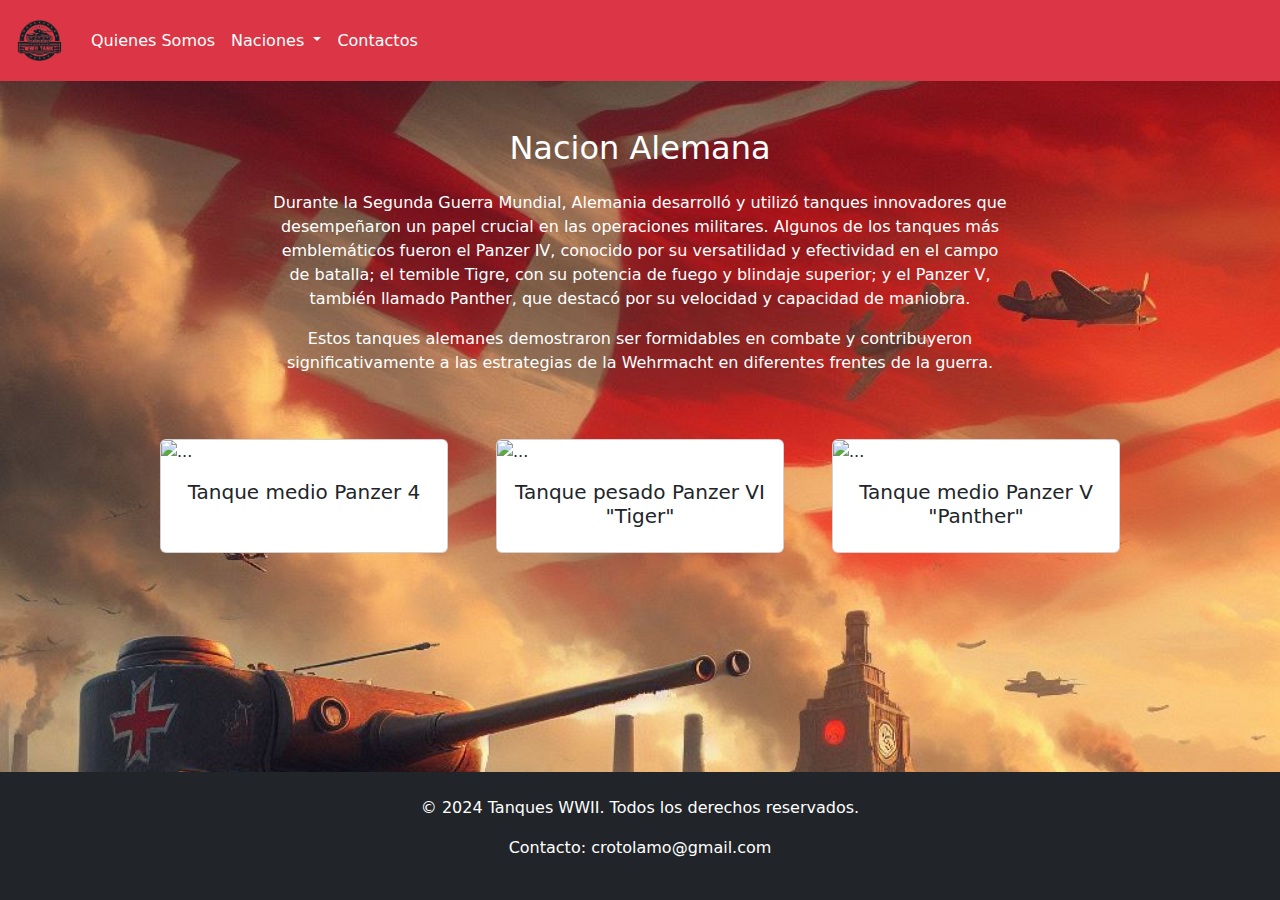
==== Pages/alemania.html @ ab1525b9 "first-commit" ====
<!DOCTYPE html>
<html lang="en">
  <head>
    <meta charset="UTF-8" />
    <meta name="viewport" content="width=device-width, initial-scale=1.0" />
    <link
      href="https://cdn.jsdelivr.net/npm/bootstrap@5.3.3/dist/css/bootstrap.min.css"
      rel="stylesheet"
      integrity="sha384-QWTKZyjpPEjISv5WaRU9OFeRpok6YctnYmDr5pNlyT2bRjXh0JMhjY6hW+ALEwIH"
      crossorigin="anonymous"
    />
    <link rel="stylesheet" href="../Styles.css" />
    <link rel="shortcut icon" href="../Images/logo.png" type="image/x-icon" />
    <title>Alemania</title>
  </head>
  <body class="d-flex flex-column vh-100">
    <nav class="navbar navbar-expand-lg bg-danger sticky-top">
      <div class="container-fluid">
        <a class="navbar-brand" href="../index.html">
          <img
            src="../Images/logo.png"
            alt="logo-page"
            width="55"
            height="55"
          />
        </a>
        <button
          class="navbar-toggler"
          type="button"
          data-bs-toggle="collapse"
          data-bs-target="#navbarSupportedContent"
          aria-controls="navbarSupportedContent"
          aria-expanded="false"
          aria-label="Toggle navigation"
        >
          <span class="navbar-toggler-icon"></span>
        </button>
        <div class="collapse navbar-collapse" id="navbarSupportedContent">
          <ul class="navbar-nav me-auto mb-2 mb-lg-0">
            <li class="nav-item">
              <a class="nav-link text-white" href="./quienes_somos.html"
                >Quienes Somos</a
              >
            </li>
            <li class="nav-item dropdown">
              <a
                class="nav-link dropdown-toggle text-white"
                href="#"
                role="button"
                data-bs-toggle="dropdown"
                aria-expanded="false"
              >
                Naciones
              </a>
              <ul class="dropdown-menu bg-danger">
                <li>
                  <a
                    class="dropdown-item text-white"
                    href="./estados_unidos.html"
                    >EEUU</a
                  >
                </li>
                <li>
                  <a class="dropdown-item text-white" href="./alemania.html"
                    >Alemania</a
                  >
                </li>
                <li>
                  <a class="dropdown-item text-white" href="./gran_bretaña.html"
                    >Gran Bretaña</a
                  >
                </li>
              </ul>
            </li>
            <li class="nav-item">
              <a class="nav-link text-white" href="./contactos.html"
                >Contactos</a
              >
            </li>
          </ul>
        </div>
      </div>
    </nav>
    <main class="container my-5 flex-grow-1">
      <div class="row">
        <div class="col-md-8 mx-auto text-center text-white">
          <h2 class="mb-4">Nacion Alemana</h2>
          <p>
            Durante la Segunda Guerra Mundial, Alemania desarrolló y utilizó
            tanques innovadores que desempeñaron un papel crucial en las
            operaciones militares. Algunos de los tanques más emblemáticos
            fueron el Panzer IV, conocido por su versatilidad y efectividad en
            el campo de batalla; el temible Tigre, con su potencia de fuego y
            blindaje superior; y el Panzer V, también llamado Panther, que
            destacó por su velocidad y capacidad de maniobra.
          </p>
          <p>
            Estos tanques alemanes demostraron ser formidables en combate y
            contribuyeron significativamente a las estrategias de la Wehrmacht
            en diferentes frentes de la guerra.
          </p>
        </div>
      </div>
      <div
        class="container-lg d-flex flex-row flex-wrap justify-content-center gap-5 mt-5 align-items-stretch"
      >
        <a
          href="./Tanks/Germany_Tanks.html#Panzer4Desc"
          class="text-decoration-none"
        >
          <div class="card custom-card">
            <img
              src="https://www.museedesblindes.fr/media/zoo/images/panzer-iv_fda12fa7496f90676b3ebbe40a6bf2af.jpg"
              class="card-img-top"
              alt="..."
            />
            <div class="card-body">
              <h5 class="card-title text-center">Tanque medio Panzer 4</h5>
            </div>
          </div>
        </a>
        <a
          href="./Tanks/Germany_Tanks.html#TigerDesc"
          class="text-decoration-none"
        >
          <div class="card custom-card">
            <img
              src="https://cdn.landmarkscout.com/wp-content/uploads/2023/02/Panzer-VI-Tiger-German-Heavy-Tank-photo-2014-25.jpg"
              class="card-img-top"
              alt="..."
            />
            <div class="card-body">
              <h5 class="card-title text-center">
                Tanque pesado Panzer VI "Tiger"
              </h5>
            </div>
          </div>
        </a>
        <a
          href="./Tanks/Germany_Tanks.html#PantherDesc"
          class="text-decoration-none"
        >
          <div class="card custom-card">
            <img
              src="https://militar.es/wp-content/uploads/2022/01/Panzer_V_Panther_pic-005-scaled.jpg"
              class="card-img-top"
              alt="..."
            />
            <div class="card-body">
              <h5 class="card-title text-center">
                Tanque medio Panzer V "Panther"
              </h5>
            </div>
          </div>
        </a>
      </div>
    </main>
    <footer class="bg-dark text-white text-center py-4">
      <div class="container">
        <p>&copy; 2024 Tanques WWII. Todos los derechos reservados.</p>
        <p>Contacto: crotolamo@gmail.com</p>
      </div>
    </footer>

    <script
      src="https://cdn.jsdelivr.net/npm/bootstrap@5.3.3/dist/js/bootstrap.bundle.min.js"
      integrity="sha384-YvpcrYf0tY3lHB60NNkmXc5s9fDVZLESaAA55NDzOxhy9GkcIdslK1eN7N6jIeHz"
      crossorigin="anonymous"
    ></script>
  </body>
</html>
---- Styles.css ----
body {
  background-image: url(./Images/Fondo.jpg);
  background-repeat: no-repeat;
  background-size: cover;
  background-attachment: fixed;
}
.card {
  transition: transform 0.3s ease, box-shadow 0.3s ease;
}

.card:hover {
  transform: translateY(-5px);
  box-shadow: 0px 3px 5px rgba(0, 0, 0, 0.3);
}
.card-text {
  color: black;
}

.card-bg {
  background-color: #f8f9fa;
}
.card-title a {
  text-decoration: none;
  color: inherit;
}
.custom-card {
  width: 18rem;
  height: 100%;
}
.carousel {
  max-width: 500px;
  margin: 0 auto; 
  border: 1px solid #ccc; 
}
.carousel-item img {
  width: 100%; 
  height: 400px; 
  object-fit: cover;
}
.modal-content {
  background-image: url(./Images/FondoLogin.jpg);
  background-repeat:no-repeat ;
  background-size: cover;
  border-radius: 15px;
  padding: 20px; 
}
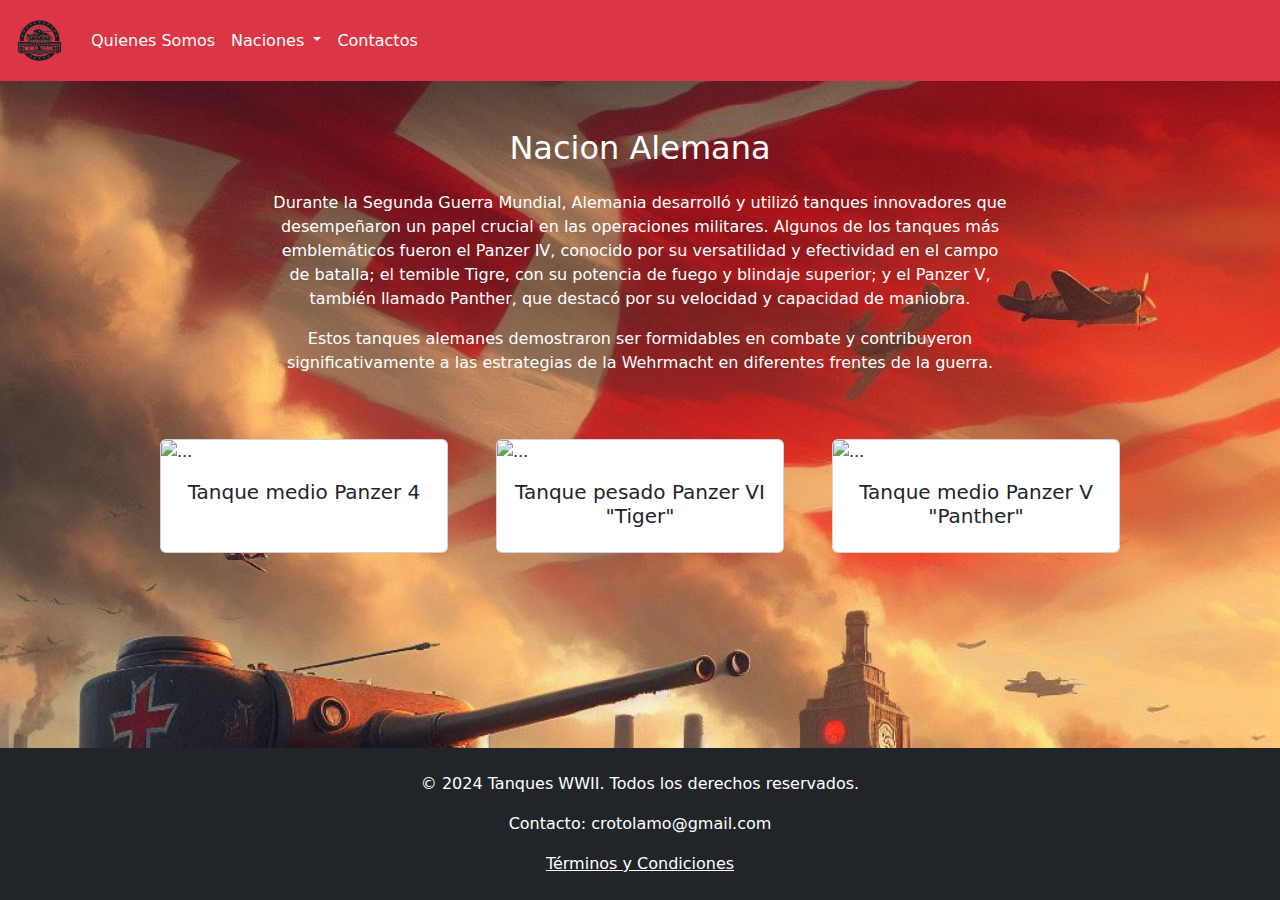
==== commit 0c318211: "fix" ====
--- a/Pages/alemania.html
+++ b/Pages/alemania.html
@@ -159,6 +159,9 @@
       <div class="container">
         <p>&copy; 2024 Tanques WWII. Todos los derechos reservados.</p>
         <p>Contacto: crotolamo@gmail.com</p>
+        <a href="./terminos_condiciones.html" class="text-white"
+          >Términos y Condiciones</a
+        >
       </div>
     </footer>
 
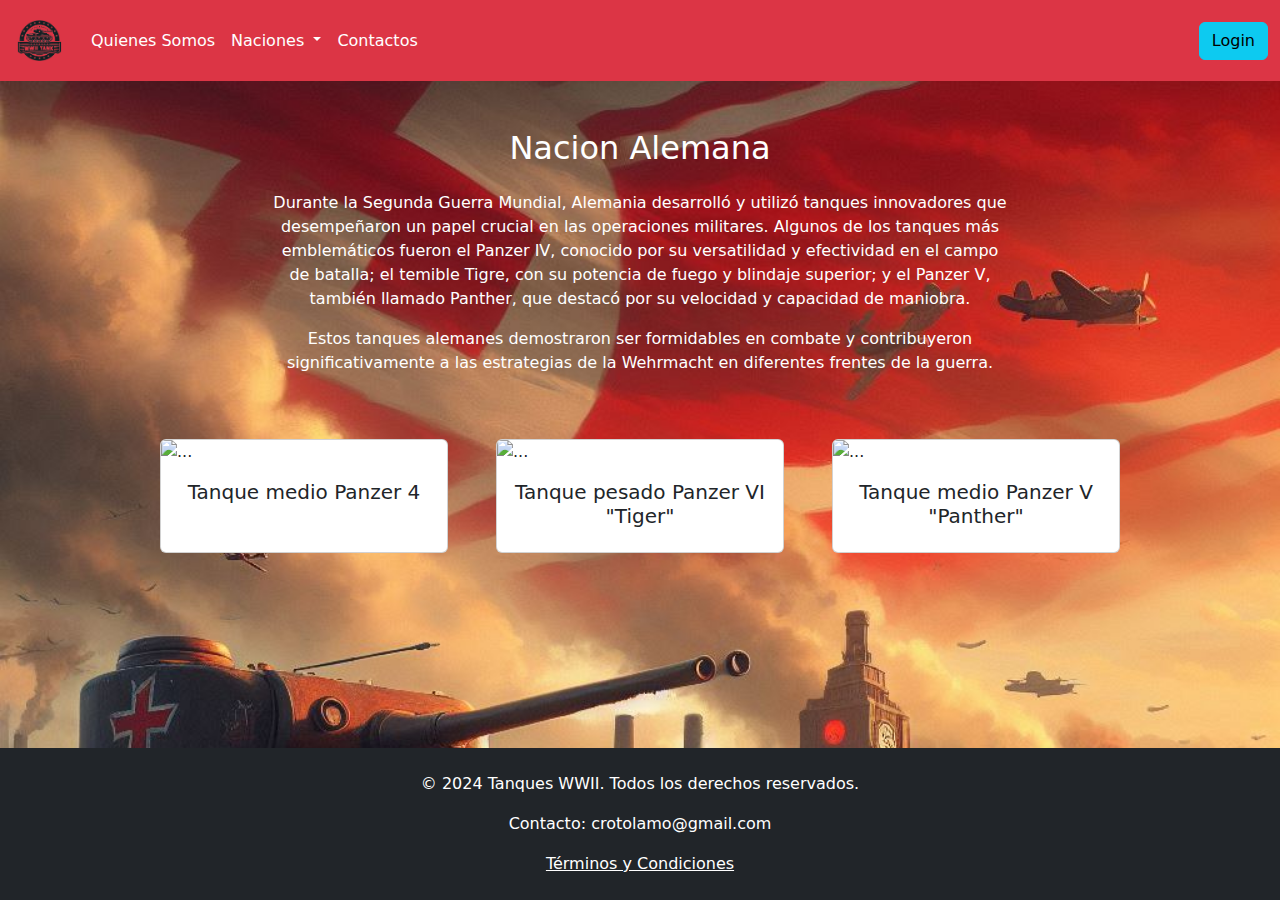
==== commit f23f913c: "add loginScript" ====
--- a/Pages/alemania.html
+++ b/Pages/alemania.html
@@ -78,6 +78,16 @@
               >
             </li>
           </ul>
+          <form class="d-flex" id="formLogin">
+            <a
+              href="#"
+              class="text-decoration-none"
+              data-bs-toggle="modal"
+              data-bs-target="#loginModal"
+            >
+              <button type="button" class="btn btn-info">Login</button>
+            </a>
+          </form>
         </div>
       </div>
     </nav>
@@ -164,11 +174,12 @@
         >
       </div>
     </footer>
-
+    <div class="page"></div>
     <script
       src="https://cdn.jsdelivr.net/npm/bootstrap@5.3.3/dist/js/bootstrap.bundle.min.js"
       integrity="sha384-YvpcrYf0tY3lHB60NNkmXc5s9fDVZLESaAA55NDzOxhy9GkcIdslK1eN7N6jIeHz"
       crossorigin="anonymous"
     ></script>
+    <script src="../script.js"></script>
   </body>
 </html>
